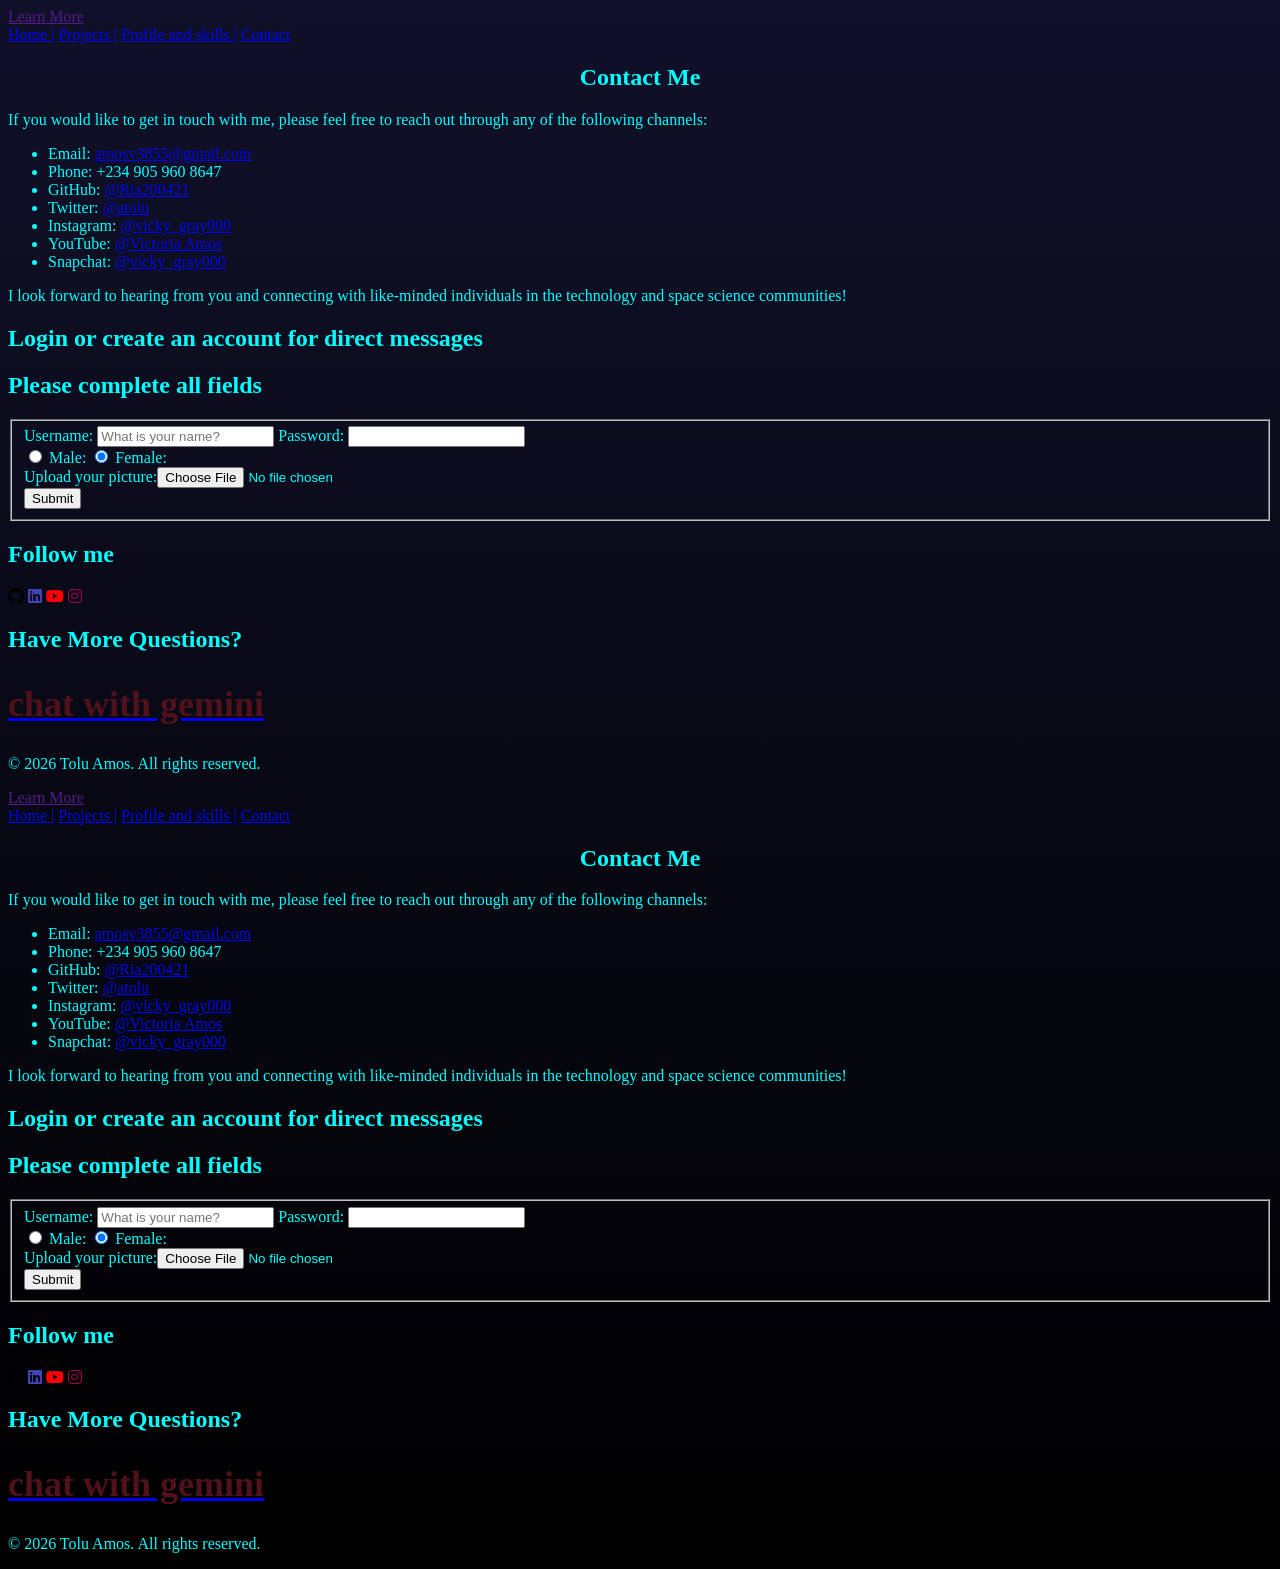
==== Contact.html @ 896aa283 "final" ====
<!DOCTYPE html>
<html lang="eng">
    <head>
        <meta charset="UTF-8">
        <meta name="viewport" content="width=device-width, initial-scale=1.0">
        <title>Contact</title>
        <link rel="stylesheet" href="C:\Users\NEW\Tolu_isms_121_projects\isms-121-project_2026\Hand.css">
        <link rel="stylesheet" href="https://cdnjs.cloudflare.com/ajax/libs/font-awesome/6.0.0/css/all.min.css">
        <link rel="stylesheet" href="https://cdnjs.cloudflare.com/ajax/libs/font-awesome/6.0.0/css/all.min.css">
    </head>
    <body style="background: linear-gradient(to top, black, #101129); color: aqua;">
    <header><a href="" class="logo">Learn More</a>
    <nav class="navigation">
      
        <span><a href="HomePage.html" target="_blank">Home |</a></span>
        <span><a href="C:\Users\NEW\Tolu_isms_121_projects\isms-121-project_2026\Project.html" target="_blank">Projects |</a></span>
        <span><a href="Video/Profile_skills.html" target="_blank">Profile and skills |</a></span>
        <span><a href="C:\Users\NEW\Tolu_isms_121_projects\isms-121-project_2026\Contact.html" target="_blank">Contact</a></span>    
    </nav>
  </header>
        <Section>
            <div>
                <h1 style="text-align: center;">Contact Me</h1>
                <p>If you would like to get in touch with me, please feel free to reach out through any of the following channels:</p>
                <ul>
                    <li>Email: <a href="mailto:amosv3855@gmail.com">amosv3855@gmail.com</a></li>
                    <li>Phone: +234 905 960 8647</li>
                    <li>GitHub: <a href="https://github.com/Ria200421" target="_blank">@Ria200421</a></li>
                    <li>Twitter: <a href="https://twitter.com/amosv3855" target="_blank">@atolu</a></li>
                    <li>Instagram: <a href="https://www.instagram.com/vicky_gray000?igsh=MXc4ZmtpcW0zcmlrdQ==" target="_blank">@vicky_gray000</a></li>
                    <li>YouTube: <a href="https://www.youtube.com/channel/UCcY3S_2YK8v0-h-efojI7vw" target="_blank">@Victoria Amos</a></li>
                    <li>Snapchat: <a href="https://www.snapchat.com/add/vicky_gray000" target="_blank">@vicky_gray000</a></li>
                </ul>
                <p>I look forward to hearing from you and connecting with like-minded individuals in the technology and space science communities!</p>
            </div>
        </Section>
        <section>
            <h1>Login or create an account for direct messages</h1>
            <h2>Please complete all fields</h2>
        <fieldset>
            <form id="Signup">
                <label>Username:</label>
                <input type="text" placeholder="What is your name?">
                <label>Password:</label>
                <input type="password" id="password" name="password">
                <br>
                <input type="radio" id="male"  name="gender" value="male">
                <label for="male">Male:</label>
                <input type="radio" id="female" checked name="gender" value="female">
                <label for="female"> Female:</label>
                <br>
                <label>Upload your picture</label>:<input type="file">
                <br>
                <button>Submit</button>
 
            </form>
        </fieldset>
        </section>
    </body>
    <footer>
  <div class="Parent_Footer">
      <h2>Follow me</h2>
      <a href="https://github.com/Ria200421" target="_blank"><i class="fab fa-github" style="color: black;"></i></a>
      <a href="https://www.linkedin.com/in/victoria-amos-669847360/" target="_blank"><i class="fab fa-linkedin" style="color: rgb(66, 66, 183);"></i></a>
      <a href="https://www.youtube.com/channel/UCcY3S_2YK8v0-h-efojI7vw" target="_blank"><i class="fab fa-youtube" style="color: red;"></i></a>
      <a href="https://www.instagram.com/vicky_gray000?igsh=MXc4ZmtpcW0zcmlrdQ==" target="_blank"><i class="fab fa-instagram" style="color: rgb(148, 10, 72);"></i></a> 
  
  </div>
  <div><h2>Have More Questions?</h> 
    <a href="https://gemini.google.com/app" target="_blank"><h2 style="color: rgb(81, 17, 26);">chat with gemini</h2></a>
  </div>
  <p id="Tolu">&copy; 2026 Tolu Amos. All rights reserved.</p>
</footer>   
</html>

<!DOCTYPE html>
<html lang="eng">
    <head>
        <meta charset="UTF-8">
        <meta name="viewport" content="width=device-width, initial-scale=1.0">
        <title>Contact</title>
        <link rel="stylesheet" href="C:\Users\NEW\Tolu_isms_121_projects\isms-121-project_2026\Hand.css">
        <link rel="stylesheet" href="https://cdnjs.cloudflare.com/ajax/libs/font-awesome/6.0.0/css/all.min.css">
        <link rel="stylesheet" href="https://cdnjs.cloudflare.com/ajax/libs/font-awesome/6.0.0/css/all.min.css">
    </head>
    <body style="background: linear-gradient(to top, black, #101129); color: aqua;">
    <header><a href="" class="logo">Learn More</a>
    <nav class="navigation">
      
        <span><a href="HomePage.html" target="_blank">Home |</a></span>
        <span><a href="C:\Users\NEW\Tolu_isms_121_projects\isms-121-project_2026\Project.html" target="_blank">Projects |</a></span>
        <span><a href="Video/Profile_skills.html" target="_blank">Profile and skills |</a></span>
        <span><a href="C:\Users\NEW\Tolu_isms_121_projects\isms-121-project_2026\Contact.html" target="_blank">Contact</a></span>    
    </nav>
  </header>
        <Section>
            <div>
                <h1 style="text-align: center;">Contact Me</h1>
                <p>If you would like to get in touch with me, please feel free to reach out through any of the following channels:</p>
                <ul>
                    <li>Email: <a href="mailto:amosv3855@gmail.com">amosv3855@gmail.com</a></li>
                    <li>Phone: +234 905 960 8647</li>
                    <li>GitHub: <a href="https://github.com/Ria200421" target="_blank">@Ria200421</a></li>
                    <li>Twitter: <a href="https://twitter.com/amosv3855" target="_blank">@atolu</a></li>
                    <li>Instagram: <a href="https://www.instagram.com/vicky_gray000?igsh=MXc4ZmtpcW0zcmlrdQ==" target="_blank">@vicky_gray000</a></li>
                    <li>YouTube: <a href="https://www.youtube.com/channel/UCcY3S_2YK8v0-h-efojI7vw" target="_blank">@Victoria Amos</a></li>
                    <li>Snapchat: <a href="https://www.snapchat.com/add/vicky_gray000" target="_blank">@vicky_gray000</a></li>
                </ul>
                <p>I look forward to hearing from you and connecting with like-minded individuals in the technology and space science communities!</p>
            </div>
        </Section>
        <section>
            <h1>Login or create an account for direct messages</h1>
            <h2>Please complete all fields</h2>
        <fieldset>
            <form id="Signup">
                <label>Username:</label>
                <input type="text" placeholder="What is your name?">
                <label>Password:</label>
                <input type="password" id="password" name="password">
                <br>
                <input type="radio" id="male"  name="gender" value="male">
                <label for="male">Male:</label>
                <input type="radio" id="female" checked name="gender" value="female">
                <label for="female"> Female:</label>
                <br>
                <label>Upload your picture</label>:<input type="file">
                <br>
                <button>Submit</button>
 
            </form>
        </fieldset>
        </section>
    </body>
    <footer>
  <div class="Parent_Footer">
      <h2>Follow me</h2>
      <a href="https://github.com/Ria200421" target="_blank"><i class="fab fa-github" style="color: black;"></i></a>
      <a href="https://www.linkedin.com/in/victoria-amos-669847360/" target="_blank"><i class="fab fa-linkedin" style="color: rgb(66, 66, 183);"></i></a>
      <a href="https://www.youtube.com/channel/UCcY3S_2YK8v0-h-efojI7vw" target="_blank"><i class="fab fa-youtube" style="color: red;"></i></a>
      <a href="https://www.instagram.com/vicky_gray000?igsh=MXc4ZmtpcW0zcmlrdQ==" target="_blank"><i class="fab fa-instagram" style="color: rgb(148, 10, 72);"></i></a> 
  
  </div>
  <div><h2>Have More Questions?</h> 
    <a href="https://gemini.google.com/app" target="_blank"><h2 style="color: rgb(81, 17, 26);">chat with gemini</h2></a>
  </div>
  <p id="Tolu">&copy; 2026 Tolu Amos. All rights reserved.</p>
</footer>   
</html>
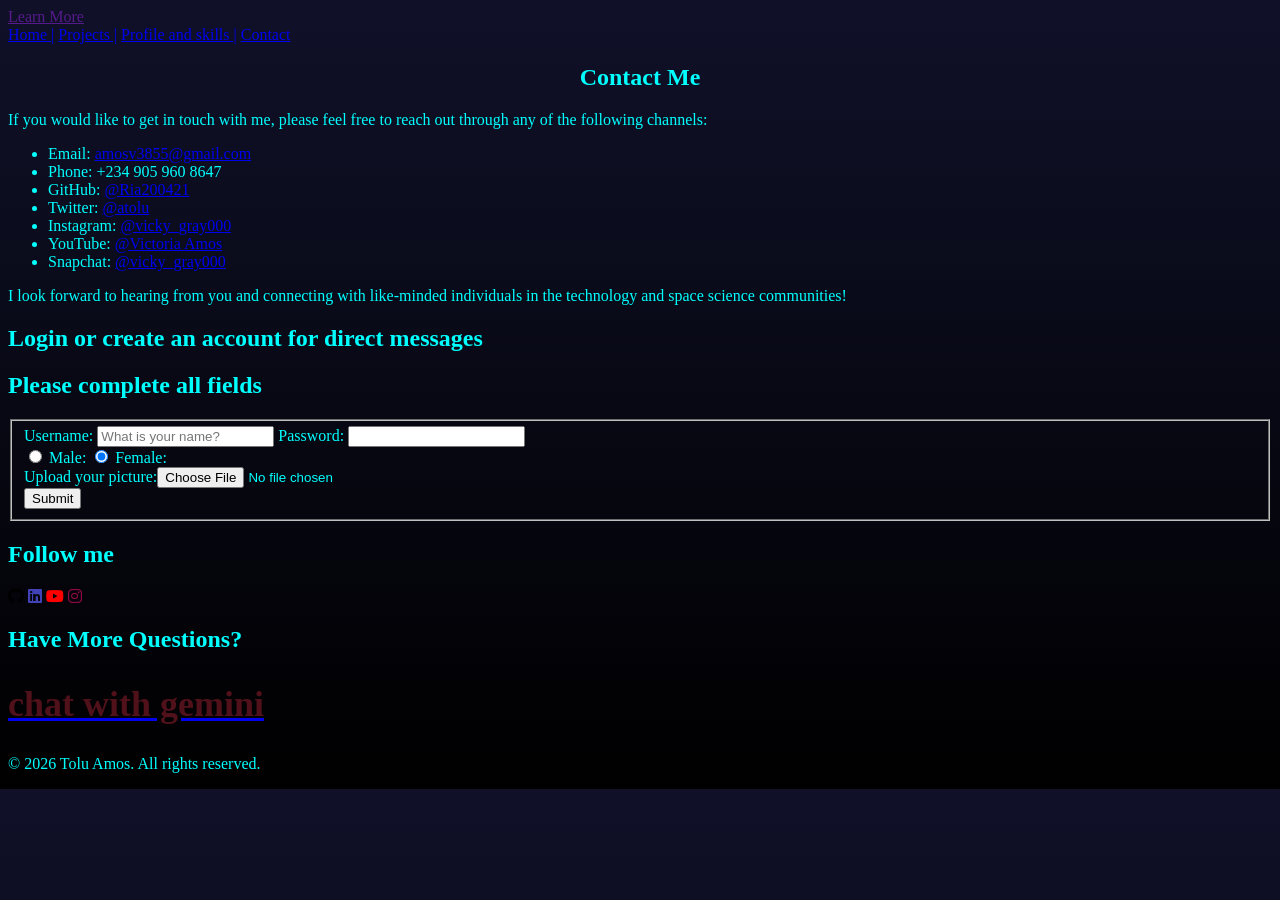
==== commit 3adfaba1: "final" ====
--- a/Contact.html
+++ b/Contact.html
@@ -72,78 +72,3 @@
   <p id="Tolu">&copy; 2026 Tolu Amos. All rights reserved.</p>
 </footer>   
 </html>
-
-<!DOCTYPE html>
-<html lang="eng">
-    <head>
-        <meta charset="UTF-8">
-        <meta name="viewport" content="width=device-width, initial-scale=1.0">
-        <title>Contact</title>
-        <link rel="stylesheet" href="C:\Users\NEW\Tolu_isms_121_projects\isms-121-project_2026\Hand.css">
-        <link rel="stylesheet" href="https://cdnjs.cloudflare.com/ajax/libs/font-awesome/6.0.0/css/all.min.css">
-        <link rel="stylesheet" href="https://cdnjs.cloudflare.com/ajax/libs/font-awesome/6.0.0/css/all.min.css">
-    </head>
-    <body style="background: linear-gradient(to top, black, #101129); color: aqua;">
-    <header><a href="" class="logo">Learn More</a>
-    <nav class="navigation">
-      
-        <span><a href="HomePage.html" target="_blank">Home |</a></span>
-        <span><a href="C:\Users\NEW\Tolu_isms_121_projects\isms-121-project_2026\Project.html" target="_blank">Projects |</a></span>
-        <span><a href="Video/Profile_skills.html" target="_blank">Profile and skills |</a></span>
-        <span><a href="C:\Users\NEW\Tolu_isms_121_projects\isms-121-project_2026\Contact.html" target="_blank">Contact</a></span>    
-    </nav>
-  </header>
-        <Section>
-            <div>
-                <h1 style="text-align: center;">Contact Me</h1>
-                <p>If you would like to get in touch with me, please feel free to reach out through any of the following channels:</p>
-                <ul>
-                    <li>Email: <a href="mailto:amosv3855@gmail.com">amosv3855@gmail.com</a></li>
-                    <li>Phone: +234 905 960 8647</li>
-                    <li>GitHub: <a href="https://github.com/Ria200421" target="_blank">@Ria200421</a></li>
-                    <li>Twitter: <a href="https://twitter.com/amosv3855" target="_blank">@atolu</a></li>
-                    <li>Instagram: <a href="https://www.instagram.com/vicky_gray000?igsh=MXc4ZmtpcW0zcmlrdQ==" target="_blank">@vicky_gray000</a></li>
-                    <li>YouTube: <a href="https://www.youtube.com/channel/UCcY3S_2YK8v0-h-efojI7vw" target="_blank">@Victoria Amos</a></li>
-                    <li>Snapchat: <a href="https://www.snapchat.com/add/vicky_gray000" target="_blank">@vicky_gray000</a></li>
-                </ul>
-                <p>I look forward to hearing from you and connecting with like-minded individuals in the technology and space science communities!</p>
-            </div>
-        </Section>
-        <section>
-            <h1>Login or create an account for direct messages</h1>
-            <h2>Please complete all fields</h2>
-        <fieldset>
-            <form id="Signup">
-                <label>Username:</label>
-                <input type="text" placeholder="What is your name?">
-                <label>Password:</label>
-                <input type="password" id="password" name="password">
-                <br>
-                <input type="radio" id="male"  name="gender" value="male">
-                <label for="male">Male:</label>
-                <input type="radio" id="female" checked name="gender" value="female">
-                <label for="female"> Female:</label>
-                <br>
-                <label>Upload your picture</label>:<input type="file">
-                <br>
-                <button>Submit</button>
- 
-            </form>
-        </fieldset>
-        </section>
-    </body>
-    <footer>
-  <div class="Parent_Footer">
-      <h2>Follow me</h2>
-      <a href="https://github.com/Ria200421" target="_blank"><i class="fab fa-github" style="color: black;"></i></a>
-      <a href="https://www.linkedin.com/in/victoria-amos-669847360/" target="_blank"><i class="fab fa-linkedin" style="color: rgb(66, 66, 183);"></i></a>
-      <a href="https://www.youtube.com/channel/UCcY3S_2YK8v0-h-efojI7vw" target="_blank"><i class="fab fa-youtube" style="color: red;"></i></a>
-      <a href="https://www.instagram.com/vicky_gray000?igsh=MXc4ZmtpcW0zcmlrdQ==" target="_blank"><i class="fab fa-instagram" style="color: rgb(148, 10, 72);"></i></a> 
-  
-  </div>
-  <div><h2>Have More Questions?</h> 
-    <a href="https://gemini.google.com/app" target="_blank"><h2 style="color: rgb(81, 17, 26);">chat with gemini</h2></a>
-  </div>
-  <p id="Tolu">&copy; 2026 Tolu Amos. All rights reserved.</p>
-</footer>   
-</html>
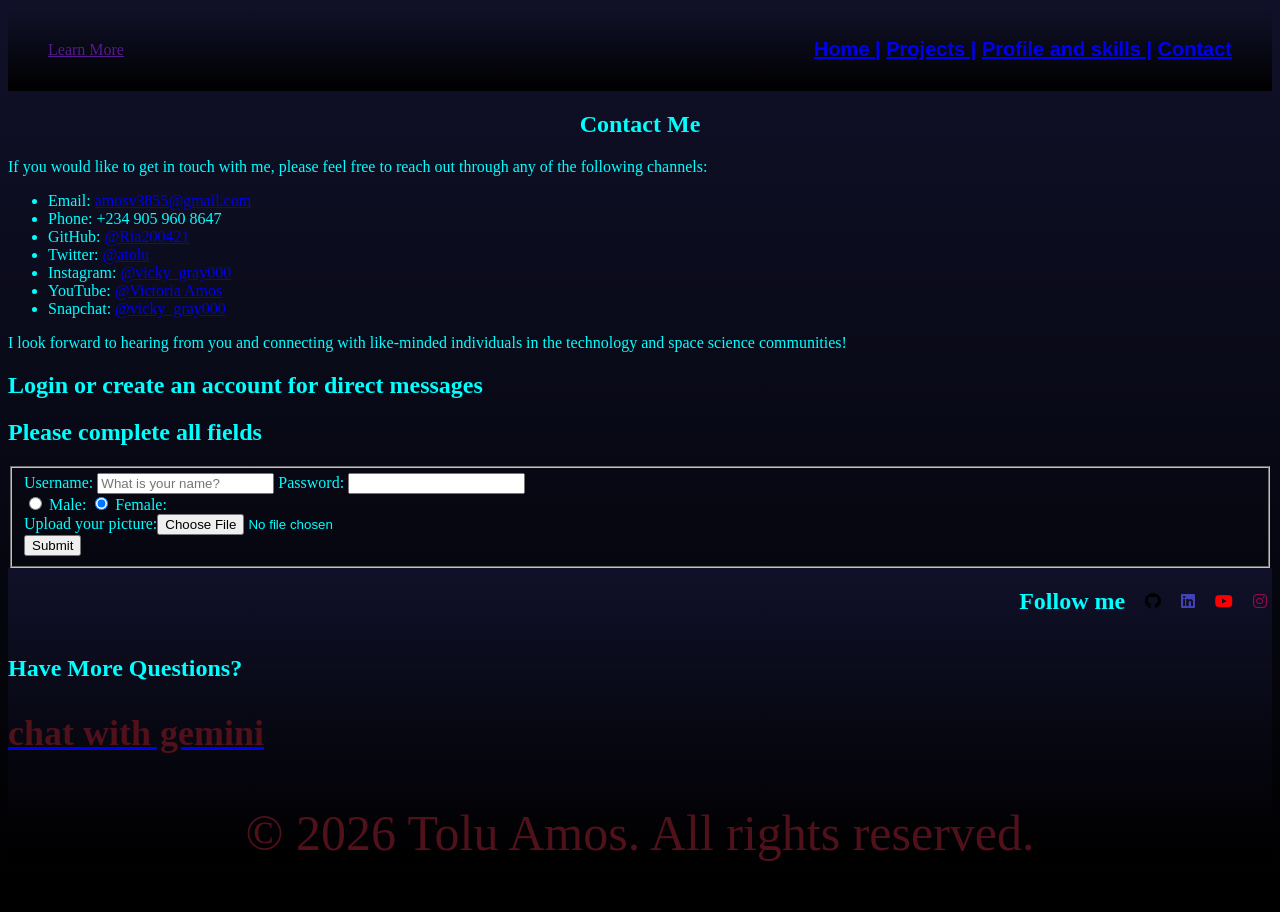
==== commit 3e3e8b29: "final project" ====
--- a/Contact.html
+++ b/Contact.html
@@ -4,7 +4,7 @@
         <meta charset="UTF-8">
         <meta name="viewport" content="width=device-width, initial-scale=1.0">
         <title>Contact</title>
-        <link rel="stylesheet" href="C:\Users\NEW\Tolu_isms_121_projects\isms-121-project_2026\Hand.css">
+        <link rel="stylesheet" href="Hand.css">
         <link rel="stylesheet" href="https://cdnjs.cloudflare.com/ajax/libs/font-awesome/6.0.0/css/all.min.css">
         <link rel="stylesheet" href="https://cdnjs.cloudflare.com/ajax/libs/font-awesome/6.0.0/css/all.min.css">
     </head>
@@ -13,9 +13,9 @@
     <nav class="navigation">
       
         <span><a href="HomePage.html" target="_blank">Home |</a></span>
-        <span><a href="C:\Users\NEW\Tolu_isms_121_projects\isms-121-project_2026\Project.html" target="_blank">Projects |</a></span>
-        <span><a href="Video/Profile_skills.html" target="_blank">Profile and skills |</a></span>
-        <span><a href="C:\Users\NEW\Tolu_isms_121_projects\isms-121-project_2026\Contact.html" target="_blank">Contact</a></span>    
+        <span><a href="Project.html" target="_blank">Projects |</a></span>
+        <span><a href="Profile_skills.html" target="_blank">Profile and skills |</a></span>
+        <span><a href="Contact.html" target="_blank">Contact</a></span>    
     </nav>
   </header>
         <Section>
@@ -72,3 +72,4 @@
   <p id="Tolu">&copy; 2026 Tolu Amos. All rights reserved.</p>
 </footer>   
 </html>
+
--- a/Hand.css
+++ b/Hand.css
@@ -0,0 +1,35 @@
+
+header {
+    display: flex;
+    justify-content: space-between;
+    align-items: center;
+    padding: 30px 40px;
+    background: linear-gradient(to top, #000000, #101129); 
+    background-size: cover;
+    position: relative; 
+    z-index: 10; 
+    text-decoration: wavy;
+    color: aqua;
+}
+.navigation{
+    font-weight: bold;
+    font-family: 'Segoe UI', Tahoma, Geneva, Verdana, sans-serif;
+    margin-left: 20px;
+    font-size: 20px;
+    text-align: end;
+}
+footer{
+    background: linear-gradient(to top, #000000, #101129);
+}
+.Parent_Footer{
+    display:flex;
+    align-items: center;
+    gap: 20px;
+    margin-left: 80%;
+}
+#Tolu{
+    text-align: center;
+    font-size: 14px;
+    color: rgb(80, 17, 26);
+    font-size: 50px;
+}
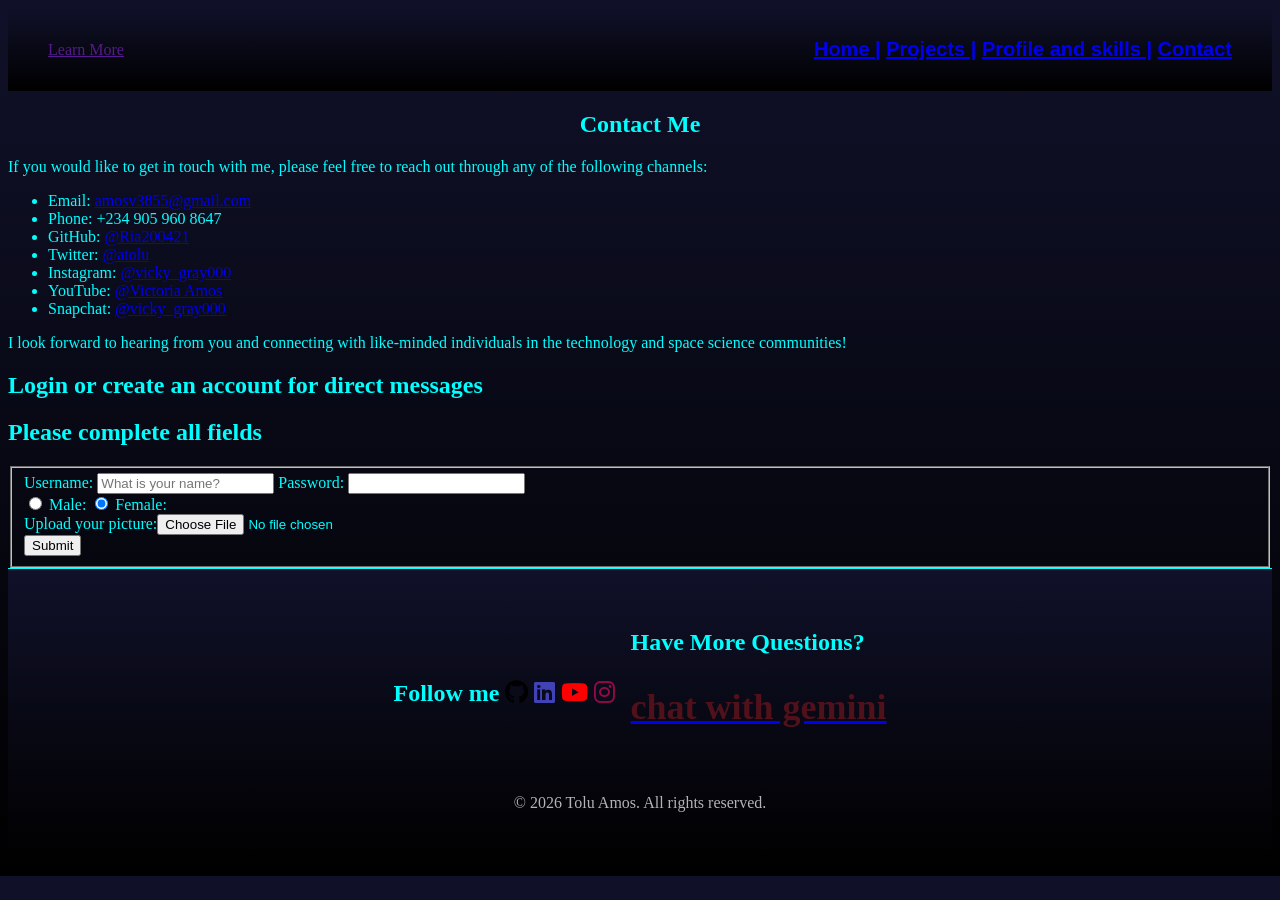
==== commit 1d11c3cc: "Refactor footer in Contact.html with social links Updated footer section to include social media lin" ====
--- a/Contact.html
+++ b/Contact.html
@@ -56,20 +56,19 @@
             </form>
         </fieldset>
         </section>
-    </body>
-    <footer>
+</body>
+<footer>
   <div class="Parent_Footer">
-      <h2>Follow me</h2>
+      <h2>Follow me
       <a href="https://github.com/Ria200421" target="_blank"><i class="fab fa-github" style="color: black;"></i></a>
       <a href="https://www.linkedin.com/in/victoria-amos-669847360/" target="_blank"><i class="fab fa-linkedin" style="color: rgb(66, 66, 183);"></i></a>
       <a href="https://www.youtube.com/channel/UCcY3S_2YK8v0-h-efojI7vw" target="_blank"><i class="fab fa-youtube" style="color: red;"></i></a>
       <a href="https://www.instagram.com/vicky_gray000?igsh=MXc4ZmtpcW0zcmlrdQ==" target="_blank"><i class="fab fa-instagram" style="color: rgb(148, 10, 72);"></i></a> 
-  
-  </div>
-  <div><h2>Have More Questions?</h> 
+      </h2>
+
+     <h2>Have More Questions?</h> 
     <a href="https://gemini.google.com/app" target="_blank"><h2 style="color: rgb(81, 17, 26);">chat with gemini</h2></a>
   </div>
   <p id="Tolu">&copy; 2026 Tolu Amos. All rights reserved.</p>
-</footer>   
+</footer>
 </html>
-
--- a/Hand.css
+++ b/Hand.css
@@ -1,4 +1,3 @@
-
 header {
     display: flex;
     justify-content: space-between;
@@ -18,18 +17,37 @@
     font-size: 20px;
     text-align: end;
 }
-footer{
+footer {
     background: linear-gradient(to top, #000000, #101129);
+    width: 100%;
+    padding: 40px 0;
+    display: flex;
+    flex-direction: column; /* Stacks the top row and the copyright bottom */
+    align-items: center;
+    border-top: 1px solid aqua;
 }
-.Parent_Footer{
-    display:flex;
+
+.footer-top-row {
+    display: flex;
+    justify-content: space-between; 
+    width: 90%;
+    max-width: 1200px;
+    flex-wrap: wrap; 
+    margin-bottom: 30px;
+}
+
+.Parent_Footer {
+    display: flex;
     align-items: center;
-    gap: 20px;
-    margin-left: 80%;
+    gap: 15px;
+  
 }
-#Tolu{
+
+#Tolu {
     text-align: center;
-    font-size: 14px;
-    color: rgb(80, 17, 26);
-    font-size: 50px;
+    color: white; 
+    font-size: 16px; 
+    opacity: 0.7;
+    width: 100%;
 }
+
